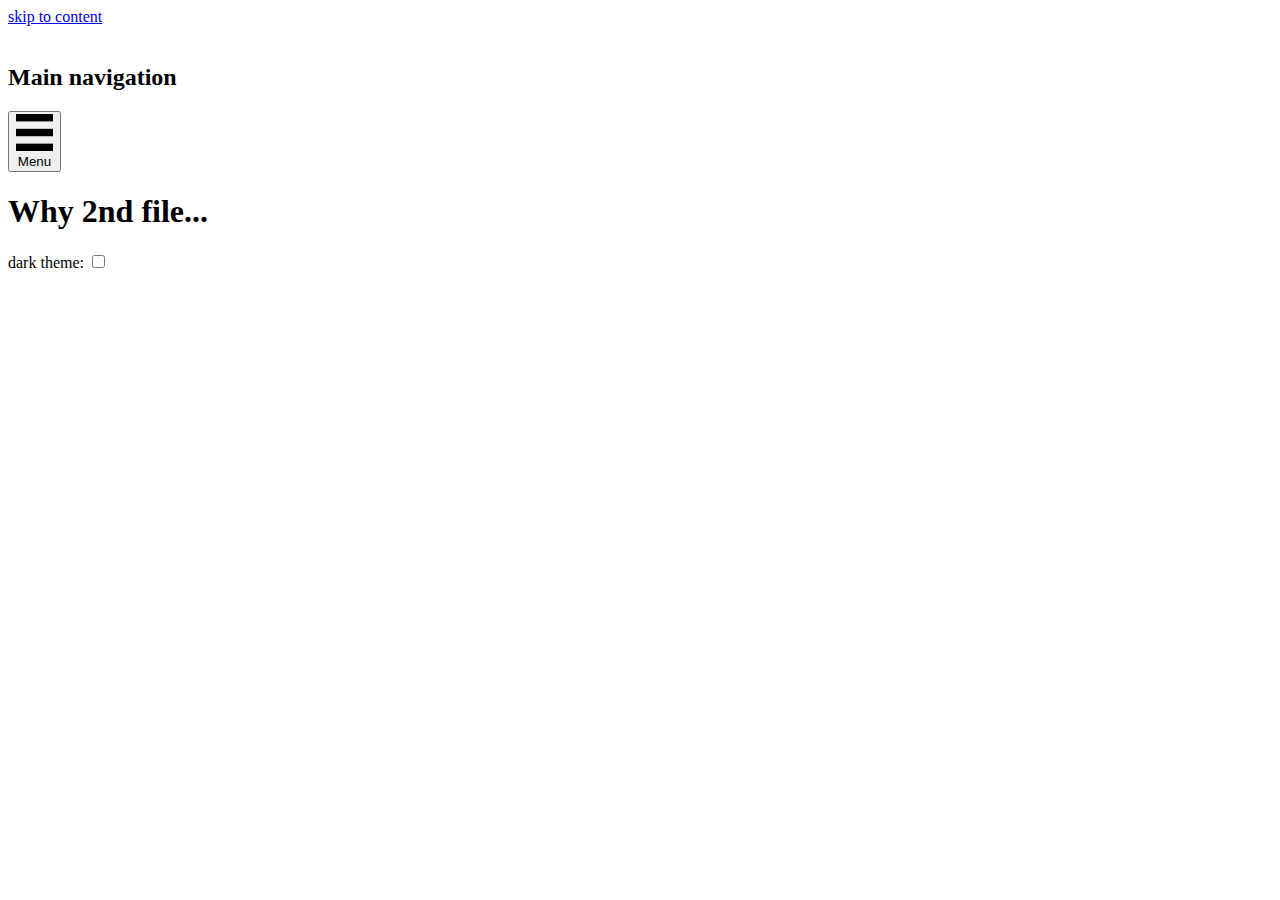
==== index.html @ 4c0f2b92 "First commit" ====
<!DOCTYPE html>
<html lang="en">
  <head>
  <meta charset="utf-8">
  <meta name="viewport" content="width=device-width, initial-scale=1.0">
  <meta http-equiv="X-UA-Compatible" content="IE=edge">

  <meta name="generator" content="Hugo 0.72.0" />
  <link rel="canonical" href="http://example.org/">

  
    
  

  <link rel="apple-touch-icon" sizes="180x180" href="http://example.org/apple-touch-icon.png">
  <link rel="icon" type="image/png" sizes="32x32" href="http://example.org/favicon-32x32.png">
  <link rel="icon" type="image/png" sizes="16x16" href="http://example.org/favicon-16x16.png">
  <link rel="manifest" href="http://example.org/site.webmanifest">
  <link rel="mask-icon" href="http://example.org/safari-pinned-tab.svg" color="#000000">
  <meta name="msapplication-TileColor" content="#ffffff">
  <meta name="theme-color" content="#ffffff">

  <link rel="stylesheet" href="http://example.org/css/prism.css" media="none" onload="this.media='all';">

  
  
  <link rel="stylesheet" type="text/css" href="http://example.org/css/styles.css">

  

  <style id="inverter" media="none">
    .intro-and-nav, .main-and-footer { filter: invert(100%) }
    * { background-color: inherit }
    img:not([src*=".svg"]), .colors, iframe, .demo-container { filter: invert(100%) }
  </style>

  
  
    
  
  <title>Why 2nd file...</title>
</head>

  <body>
    <a href="#main">skip to content</a>
    <svg style="display: none">
  <symbol id="bookmark" viewBox="0 0 40 50">
   <g transform="translate(2266 3206.2)">
    <path style="stroke:currentColor;stroke-width:3.2637;fill:none" d="m-2262.2-3203.4-.2331 42.195 16.319-16.318 16.318 16.318.2331-42.428z"/>
   </g>
  </symbol>

  <symbol id="w3c" viewBox="0 0 127.09899 67.763">
   <text font-size="83" style="font-size:83px;font-family:Trebuchet;letter-spacing:-12;fill-opacity:0" letter-spacing="-12" y="67.609352" x="-26.782778">W3C</text>
   <text font-size="83" style="font-size:83px;font-weight:bold;font-family:Trebuchet;fill-opacity:0" y="67.609352" x="153.21722" font-weight="bold">SVG</text>
   <path style="fill:currentColor;image-rendering:optimizeQuality;shape-rendering:geometricPrecision" d="m33.695.377 12.062 41.016 12.067-41.016h8.731l-19.968 67.386h-.831l-12.48-41.759-12.479 41.759h-.832l-19.965-67.386h8.736l12.061 41.016 8.154-27.618-3.993-13.397h8.737z"/>
   <path style="fill:currentColor;image-rendering:optimizeQuality;shape-rendering:geometricPrecision" d="m91.355 46.132c0 6.104-1.624 11.234-4.862 15.394-3.248 4.158-7.45 6.237-12.607 6.237-3.882 0-7.263-1.238-10.148-3.702-2.885-2.47-5.02-5.812-6.406-10.022l6.82-2.829c1.001 2.552 2.317 4.562 3.953 6.028 1.636 1.469 3.56 2.207 5.781 2.207 2.329 0 4.3-1.306 5.909-3.911 1.609-2.606 2.411-5.738 2.411-9.401 0-4.049-.861-7.179-2.582-9.399-1.995-2.604-5.129-3.912-9.397-3.912h-3.327v-3.991l11.646-20.133h-14.062l-3.911 6.655h-2.493v-14.976h32.441v4.075l-12.31 21.217c4.324 1.385 7.596 3.911 9.815 7.571 2.22 3.659 3.329 7.953 3.329 12.892z"/>
   <path style="fill:currentColor;image-rendering:optimizeQuality;shape-rendering:geometricPrecision" d="m125.21 0 1.414 8.6-5.008 9.583s-1.924-4.064-5.117-6.314c-2.693-1.899-4.447-2.309-7.186-1.746-3.527.73-7.516 4.938-9.258 10.13-2.084 6.21-2.104 9.218-2.178 11.978-.115 4.428.58 7.043.58 7.043s-3.04-5.626-3.011-13.866c.018-5.882.947-11.218 3.666-16.479 2.404-4.627 5.954-7.404 9.114-7.728 3.264-.343 5.848 1.229 7.841 2.938 2.089 1.788 4.213 5.698 4.213 5.698l4.94-9.837z"/>
   <path style="fill:currentColor;image-rendering:optimizeQuality;shape-rendering:geometricPrecision" d="m125.82 48.674s-2.208 3.957-3.589 5.48c-1.379 1.524-3.849 4.209-6.896 5.555-3.049 1.343-4.646 1.598-7.661 1.306-3.01-.29-5.807-2.032-6.786-2.764-.979-.722-3.486-2.864-4.897-4.854-1.42-2-3.634-5.995-3.634-5.995s1.233 4.001 2.007 5.699c.442.977 1.81 3.965 3.749 6.572 1.805 2.425 5.315 6.604 10.652 7.545 5.336.945 9.002-1.449 9.907-2.031.907-.578 2.819-2.178 4.032-3.475 1.264-1.351 2.459-3.079 3.116-4.108.487-.758 1.276-2.286 1.276-2.286l-1.276-6.644z"/>
  </symbol>

  <symbol id="tag" viewBox="0 0 177.16535 177.16535">
    <g transform="translate(0 -875.2)">
     <path style="fill-rule:evenodd;stroke-width:0;fill:currentColor" d="m159.9 894.3-68.79 8.5872-75.42 77.336 61.931 60.397 75.429-76.565 6.8495-69.755zm-31.412 31.835a10.813 10.813 0 0 1 1.8443 2.247 10.813 10.813 0 0 1 -3.5174 14.872l-.0445.0275a10.813 10.813 0 0 1 -14.86 -3.5714 10.813 10.813 0 0 1 3.5563 -14.863 10.813 10.813 0 0 1 13.022 1.2884z"/>
    </g>
  </symbol>

  <symbol id="balloon" viewBox="0 0 141.73228 177.16535">
   <g transform="translate(0 -875.2)">
    <g>
     <path style="fill:currentColor" d="m68.156 882.83-.88753 1.4269c-4.9564 7.9666-6.3764 17.321-5.6731 37.378.36584 10.437 1.1246 23.51 1.6874 29.062.38895 3.8372 3.8278 32.454 4.6105 38.459 4.6694-.24176 9.2946.2879 14.377 1.481 1.2359-3.2937 5.2496-13.088 8.886-21.623 6.249-14.668 8.4128-21.264 10.253-31.252 1.2464-6.7626 1.6341-12.156 1.4204-19.764-.36325-12.93-2.1234-19.487-6.9377-25.843-2.0833-2.7507-6.9865-7.6112-7.9127-7.8436-.79716-.20019-6.6946-1.0922-6.7755-1.0248-.02213.0182-5.0006-.41858-7.5248-.22808l-2.149-.22808h-3.3738z"/>
     <path style="fill:currentColor" d="m61.915 883.28-3.2484.4497c-1.7863.24724-3.5182.53481-3.8494.63994-2.4751.33811-4.7267.86957-6.7777 1.5696-.28598 0-1.0254.20146-2.3695.58589-5.0418 1.4418-6.6374 2.2604-8.2567 4.2364-6.281 7.6657-11.457 18.43-12.932 26.891-1.4667 8.4111.71353 22.583 5.0764 32.996 3.8064 9.0852 13.569 25.149 22.801 37.517 1.3741 1.841 2.1708 2.9286 2.4712 3.5792 3.5437-1.1699 6.8496-1.9336 10.082-2.3263-1.3569-5.7831-4.6968-21.86-6.8361-33.002-.92884-4.8368-2.4692-14.322-3.2452-19.991-.68557-5.0083-.77707-6.9534-.74159-15.791.04316-10.803.41822-16.162 1.5026-21.503 1.4593-5.9026 3.3494-11.077 6.3247-15.852z"/>
     <path style="fill:currentColor" d="m94.499 885.78c-.10214-.0109-.13691 0-.0907.0409.16033.13489 1.329 1.0675 2.5976 2.0723 6.7003 5.307 11.273 14.568 12.658 25.638.52519 4.1949.24765 14.361-.5059 18.523-2.4775 13.684-9.7807 32.345-20.944 53.519l-3.0559 5.7971c2.8082.76579 5.7915 1.727 8.9926 2.8441 11.562-11.691 18.349-19.678 24.129-28.394 7.8992-11.913 11.132-20.234 12.24-31.518.98442-10.02-1.5579-20.876-6.7799-28.959-.2758-.4269-.57803-.86856-.89617-1.3166-3.247-6.13-9.752-12.053-21.264-16.131-2.3687-.86369-6.3657-2.0433-7.0802-2.1166z"/>
     <path style="fill:currentColor" d="m32.52 892.22c-.20090-.13016-1.4606.81389-3.9132 2.7457-11.486 9.0476-17.632 24.186-16.078 39.61.79699 7.9138 2.4066 13.505 5.9184 20.562 5.8577 11.77 14.749 23.219 30.087 38.74.05838.059.12188.1244.18052.1838 1.3166-.5556 2.5965-1.0618 3.8429-1.5199-.66408-.32448-1.4608-1.3297-3.8116-4.4602-5.0951-6.785-8.7512-11.962-13.051-18.486-5.1379-7.7948-5.0097-7.5894-8.0586-13.054-6.2097-11.13-8.2674-17.725-8.6014-27.563-.21552-6.3494.13041-9.2733 1.775-14.987 2.1832-7.5849 3.9273-10.986 9.2693-18.07 1.7839-2.3656 2.6418-3.57 2.4409-3.7003z"/>
     <path style="fill:currentColor" d="m69.133 992.37c-6.2405.0309-12.635.76718-19.554 2.5706 4.6956 4.7759 9.935 10.258 12.05 12.625l4.1272 4.6202h11.493l3.964-4.4516c2.0962-2.3541 7.4804-7.9845 12.201-12.768-8.378-1.4975-16.207-2.6353-24.281-2.5955z"/>
     <rect style="stroke-width:0;fill:currentColor" ry="2.0328" height="27.746" width="22.766" y="1017.7" x="60.201"/>
    </g>
   </g>
  </symbol>

  <symbol id="info" viewBox="0 0 41.667 41.667">
   <g transform="translate(-37.035 -1004.6)">
    <path style="stroke-linejoin:round;stroke:currentColor;stroke-linecap:round;stroke-width:3.728;fill:none" d="m76.25 1030.2a18.968 18.968 0 0 1 -23.037 13.709 18.968 18.968 0 0 1 -13.738 -23.019 18.968 18.968 0 0 1 23.001 -13.768 18.968 18.968 0 0 1 13.798 22.984"/>
    <g transform="matrix(1.1146 0 0 1.1146 -26.276 -124.92)">
     <path style="stroke:currentColor;stroke-linecap:round;stroke-width:3.728;fill:none" d="m75.491 1039.5v-8.7472"/>
     <path style="stroke-width:0;fill:currentColor" transform="scale(-1)" d="m-73.193-1024.5a2.3719 2.3719 0 0 1 -2.8807 1.7142 2.3719 2.3719 0 0 1 -1.718 -2.8785 2.3719 2.3719 0 0 1 2.8763 -1.7217 2.3719 2.3719 0 0 1 1.7254 2.8741"/>
    </g>
   </g>
  </symbol>

  <symbol id="warning" viewBox="0 0 48.430474 41.646302">
    <g transform="translate(-1.1273 -1010.2)">
     <path style="stroke-linejoin:round;stroke:currentColor;stroke-linecap:round;stroke-width:4.151;fill:none" d="m25.343 1012.3-22.14 37.496h44.28z"/>
     <path style="stroke:currentColor;stroke-linecap:round;stroke-width:4.1512;fill:none" d="m25.54 1027.7v8.7472"/>
     <path style="stroke-width:0;fill:currentColor" d="m27.839 1042.8a2.3719 2.3719 0 0 1 -2.8807 1.7143 2.3719 2.3719 0 0 1 -1.718 -2.8785 2.3719 2.3719 0 0 1 2.8763 -1.7217 2.3719 2.3719 0 0 1 1.7254 2.8741"/>
    </g>
  </symbol>

  <symbol id="menu" viewBox="0 0 50 50">
     <rect style="stroke-width:0;fill:currentColor" height="10" width="50" y="0" x="0"/>
     <rect style="stroke-width:0;fill:currentColor" height="10" width="50" y="20" x="0"/>
     <rect style="stroke-width:0;fill:currentColor" height="10" width="50" y="40" x="0"/>
   </symbol>

   <symbol id="link" viewBox="0 0 50 50">
    <g transform="translate(0 -1002.4)">
     <g transform="matrix(.095670 0 0 .095670 2.3233 1004.9)">
      <g>
       <path style="stroke-width:0;fill:currentColor" d="m452.84 192.9-128.65 128.65c-35.535 35.54-93.108 35.54-128.65 0l-42.881-42.886 42.881-42.876 42.884 42.876c11.845 11.822 31.064 11.846 42.886 0l128.64-128.64c11.816-11.831 11.816-31.066 0-42.9l-42.881-42.881c-11.822-11.814-31.064-11.814-42.887 0l-45.928 45.936c-21.292-12.531-45.491-17.905-69.449-16.291l72.501-72.526c35.535-35.521 93.136-35.521 128.64 0l42.886 42.881c35.535 35.523 35.535 93.141-.001 128.66zm-254.28 168.51-45.903 45.9c-11.845 11.846-31.064 11.817-42.881 0l-42.884-42.881c-11.845-11.821-11.845-31.041 0-42.886l128.65-128.65c11.819-11.814 31.069-11.814 42.884 0l42.886 42.886 42.876-42.886-42.876-42.881c-35.54-35.521-93.113-35.521-128.65 0l-128.65 128.64c-35.538 35.545-35.538 93.146 0 128.65l42.883 42.882c35.51 35.54 93.11 35.54 128.65 0l72.496-72.499c-23.956 1.597-48.092-3.784-69.474-16.283z"/>
      </g>
     </g>
    </g>
  </symbol>

  <symbol id="doc" viewBox="0 0 35 45">
   <g transform="translate(-147.53 -539.83)">
    <path style="stroke:currentColor;stroke-width:2.4501;fill:none" d="m149.38 542.67v39.194h31.354v-39.194z"/>
    <g style="stroke-width:25" transform="matrix(.098003 0 0 .098003 133.69 525.96)">
     <path d="m220 252.36h200" style="stroke:currentColor;stroke-width:25;fill:none"/>
     <path style="stroke:currentColor;stroke-width:25;fill:none" d="m220 409.95h200"/>
     <path d="m220 488.74h200" style="stroke:currentColor;stroke-width:25;fill:none"/>
     <path d="m220 331.15h200" style="stroke:currentColor;stroke-width:25;fill:none"/>
    </g>
   </g>
 </symbol>

 <symbol id="tick" viewBox="0 0 177.16535 177.16535">
  <g transform="translate(0 -875.2)">
   <rect style="stroke-width:0;fill:currentColor" transform="rotate(30)" height="155" width="40" y="702.99" x="556.82"/>
   <rect style="stroke-width:0;fill:currentColor" transform="rotate(30)" height="40" width="90.404" y="817.99" x="506.42"/>
  </g>
 </symbol>
</svg>

    <div class="wrapper">
      <header class="intro-and-nav" role="banner">
  <div>
    <div class="intro">
      <a class="logo" href="http://example.org/" aria-label="Why 2nd file... home page">
        <img src="http://example.org/images/logo.svg" alt="">
      </a>
      <p class="library-desc">
        
      </p>
    </div>
    <nav id="patterns-nav" class="patterns" role="navigation">
  <h2 class="vh">Main navigation</h2>
  <button id="menu-button" aria-expanded="false">
    <svg viewBox="0 0 50 50" aria-hidden="true" focusable="false">
      <use xlink:href="#menu"></use>
    </svg>
    Menu
  </button>
  
  <ul id="patterns-list">
  
  </ul>
</nav>
  </div>
</header>
      <div class="main-and-footer">
        <div>
          
  <main id="main">
    <h1>Why 2nd file...</h1>
    
  </main>

          <footer role="contentinfo">
  <div>
    <label for="themer">
      dark theme: <input type="checkbox" id="themer" class="vh">
      <span aria-hidden="true"></span>
    </label>
  </div>
  
</footer>

        </div>
      </div>
    </div>
    <script src="http://example.org/js/prism.js"></script>



<script src="http://example.org/js/dom-scripts.js"></script>

    
    
  

  </body>
</html>
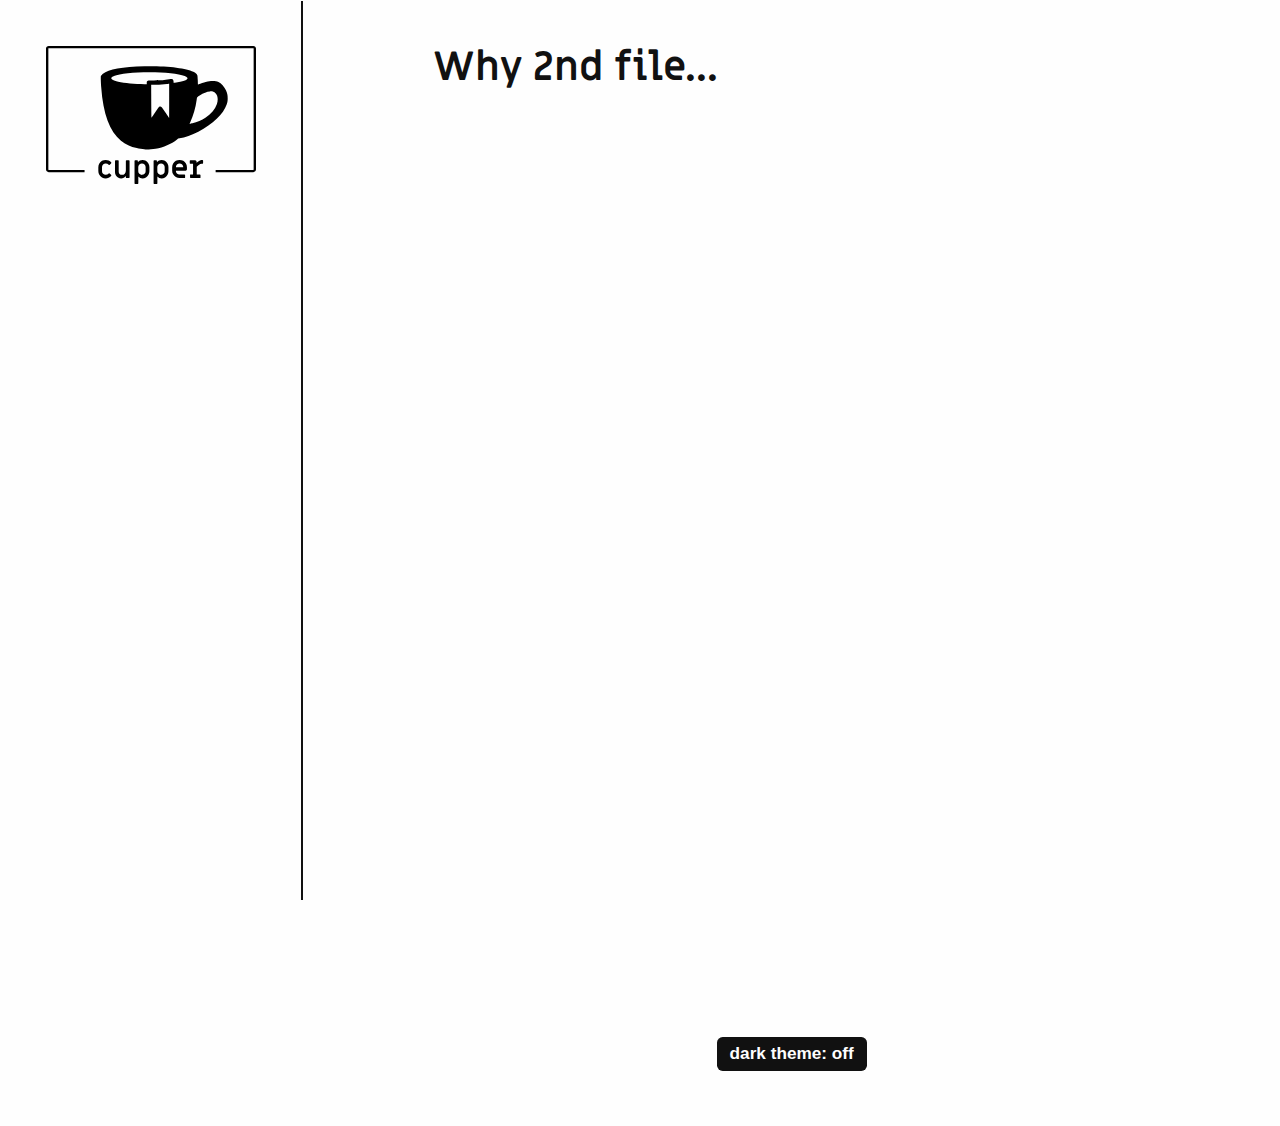
==== commit 8f6d2eff: "Change URL" ====
--- a/index.html
+++ b/index.html
@@ -6,25 +6,25 @@
   <meta http-equiv="X-UA-Compatible" content="IE=edge">
 
   <meta name="generator" content="Hugo 0.72.0" />
-  <link rel="canonical" href="http://example.org/">
+  <link rel="canonical" href="https://sinn144.github.io/second_blogsite/">
 
   
     
   
 
-  <link rel="apple-touch-icon" sizes="180x180" href="http://example.org/apple-touch-icon.png">
-  <link rel="icon" type="image/png" sizes="32x32" href="http://example.org/favicon-32x32.png">
-  <link rel="icon" type="image/png" sizes="16x16" href="http://example.org/favicon-16x16.png">
-  <link rel="manifest" href="http://example.org/site.webmanifest">
-  <link rel="mask-icon" href="http://example.org/safari-pinned-tab.svg" color="#000000">
+  <link rel="apple-touch-icon" sizes="180x180" href="https://sinn144.github.io/second_blogsite/apple-touch-icon.png">
+  <link rel="icon" type="image/png" sizes="32x32" href="https://sinn144.github.io/second_blogsite/favicon-32x32.png">
+  <link rel="icon" type="image/png" sizes="16x16" href="https://sinn144.github.io/second_blogsite/favicon-16x16.png">
+  <link rel="manifest" href="https://sinn144.github.io/second_blogsite/site.webmanifest">
+  <link rel="mask-icon" href="https://sinn144.github.io/second_blogsite/safari-pinned-tab.svg" color="#000000">
   <meta name="msapplication-TileColor" content="#ffffff">
   <meta name="theme-color" content="#ffffff">
 
-  <link rel="stylesheet" href="http://example.org/css/prism.css" media="none" onload="this.media='all';">
+  <link rel="stylesheet" href="https://sinn144.github.io/second_blogsite/css/prism.css" media="none" onload="this.media='all';">
 
   
   
-  <link rel="stylesheet" type="text/css" href="http://example.org/css/styles.css">
+  <link rel="stylesheet" type="text/css" href="https://sinn144.github.io/second_blogsite/css/styles.css">
 
   
 
@@ -136,8 +136,8 @@
       <header class="intro-and-nav" role="banner">
   <div>
     <div class="intro">
-      <a class="logo" href="http://example.org/" aria-label="Why 2nd file... home page">
-        <img src="http://example.org/images/logo.svg" alt="">
+      <a class="logo" href="https://sinn144.github.io/second_blogsite/" aria-label="Why 2nd file... home page">
+        <img src="https://sinn144.github.io/second_blogsite/images/logo.svg" alt="">
       </a>
       <p class="library-desc">
         
@@ -179,11 +179,11 @@
         </div>
       </div>
     </div>
-    <script src="http://example.org/js/prism.js"></script>
+    <script src="https://sinn144.github.io/second_blogsite/js/prism.js"></script>
 
 
 
-<script src="http://example.org/js/dom-scripts.js"></script>
+<script src="https://sinn144.github.io/second_blogsite/js/dom-scripts.js"></script>
 
     
     
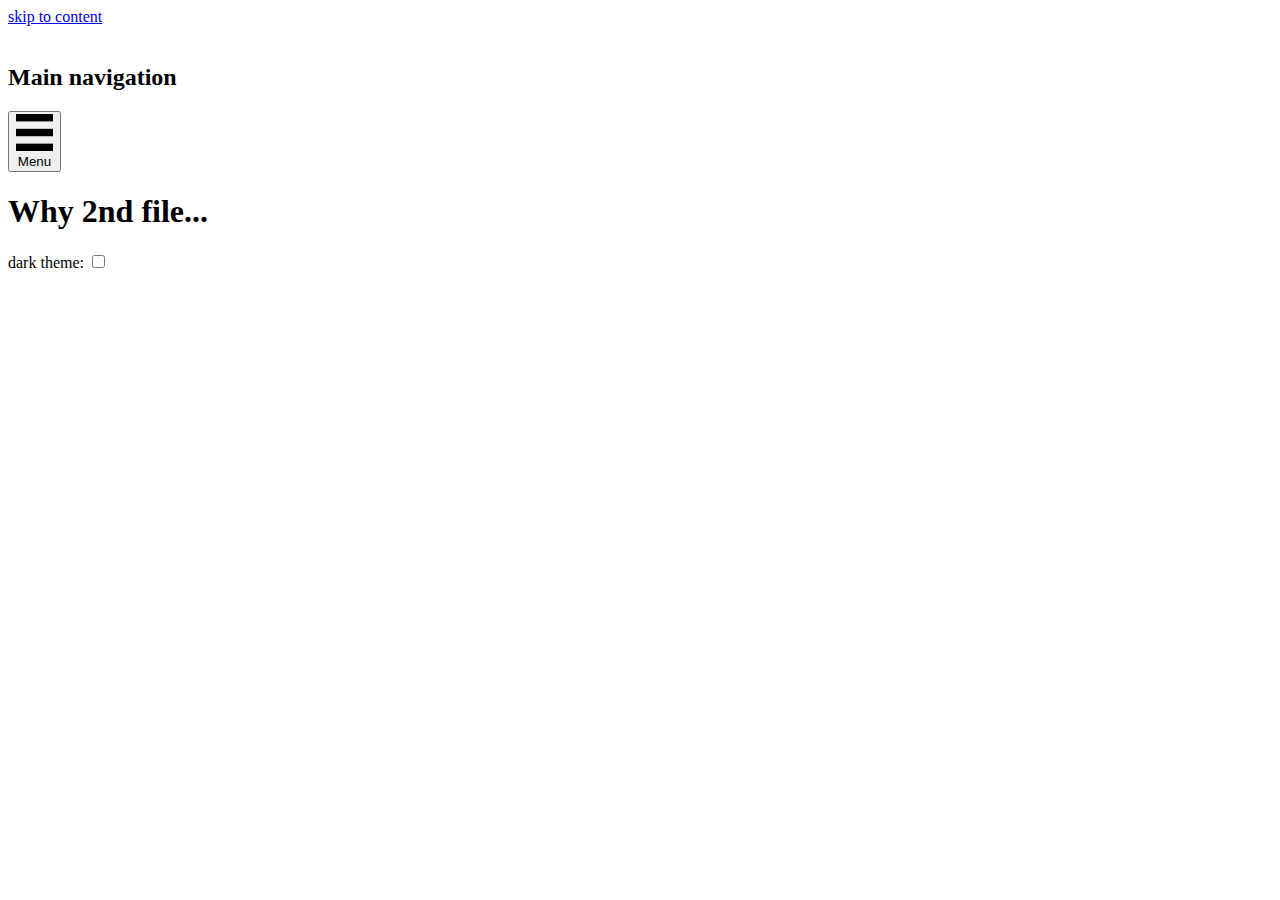
==== commit 63e0fcf2: "Change URL" ====
--- a/index.html
+++ b/index.html
@@ -6,25 +6,25 @@
   <meta http-equiv="X-UA-Compatible" content="IE=edge">
 
   <meta name="generator" content="Hugo 0.72.0" />
-  <link rel="canonical" href="https://sinn144.github.io/second_blogsite/">
+  <link rel="canonical" href="https://sinn144.github.io/second_blogsite/blob/gh-pages/">
 
   
     
   
 
-  <link rel="apple-touch-icon" sizes="180x180" href="https://sinn144.github.io/second_blogsite/apple-touch-icon.png">
-  <link rel="icon" type="image/png" sizes="32x32" href="https://sinn144.github.io/second_blogsite/favicon-32x32.png">
-  <link rel="icon" type="image/png" sizes="16x16" href="https://sinn144.github.io/second_blogsite/favicon-16x16.png">
-  <link rel="manifest" href="https://sinn144.github.io/second_blogsite/site.webmanifest">
-  <link rel="mask-icon" href="https://sinn144.github.io/second_blogsite/safari-pinned-tab.svg" color="#000000">
+  <link rel="apple-touch-icon" sizes="180x180" href="https://sinn144.github.io/second_blogsite/blob/gh-pages/apple-touch-icon.png">
+  <link rel="icon" type="image/png" sizes="32x32" href="https://sinn144.github.io/second_blogsite/blob/gh-pages/favicon-32x32.png">
+  <link rel="icon" type="image/png" sizes="16x16" href="https://sinn144.github.io/second_blogsite/blob/gh-pages/favicon-16x16.png">
+  <link rel="manifest" href="https://sinn144.github.io/second_blogsite/blob/gh-pages/site.webmanifest">
+  <link rel="mask-icon" href="https://sinn144.github.io/second_blogsite/blob/gh-pages/safari-pinned-tab.svg" color="#000000">
   <meta name="msapplication-TileColor" content="#ffffff">
   <meta name="theme-color" content="#ffffff">
 
-  <link rel="stylesheet" href="https://sinn144.github.io/second_blogsite/css/prism.css" media="none" onload="this.media='all';">
+  <link rel="stylesheet" href="https://sinn144.github.io/second_blogsite/blob/gh-pages/css/prism.css" media="none" onload="this.media='all';">
 
   
   
-  <link rel="stylesheet" type="text/css" href="https://sinn144.github.io/second_blogsite/css/styles.css">
+  <link rel="stylesheet" type="text/css" href="https://sinn144.github.io/second_blogsite/blob/gh-pages/css/styles.css">
 
   
 
@@ -136,8 +136,8 @@
       <header class="intro-and-nav" role="banner">
   <div>
     <div class="intro">
-      <a class="logo" href="https://sinn144.github.io/second_blogsite/" aria-label="Why 2nd file... home page">
-        <img src="https://sinn144.github.io/second_blogsite/images/logo.svg" alt="">
+      <a class="logo" href="https://sinn144.github.io/second_blogsite/blob/gh-pages/" aria-label="Why 2nd file... home page">
+        <img src="https://sinn144.github.io/second_blogsite/blob/gh-pages/images/logo.svg" alt="">
       </a>
       <p class="library-desc">
         
@@ -179,11 +179,11 @@
         </div>
       </div>
     </div>
-    <script src="https://sinn144.github.io/second_blogsite/js/prism.js"></script>
+    <script src="https://sinn144.github.io/second_blogsite/blob/gh-pages/js/prism.js"></script>
 
 
 
-<script src="https://sinn144.github.io/second_blogsite/js/dom-scripts.js"></script>
+<script src="https://sinn144.github.io/second_blogsite/blob/gh-pages/js/dom-scripts.js"></script>
 
     
     
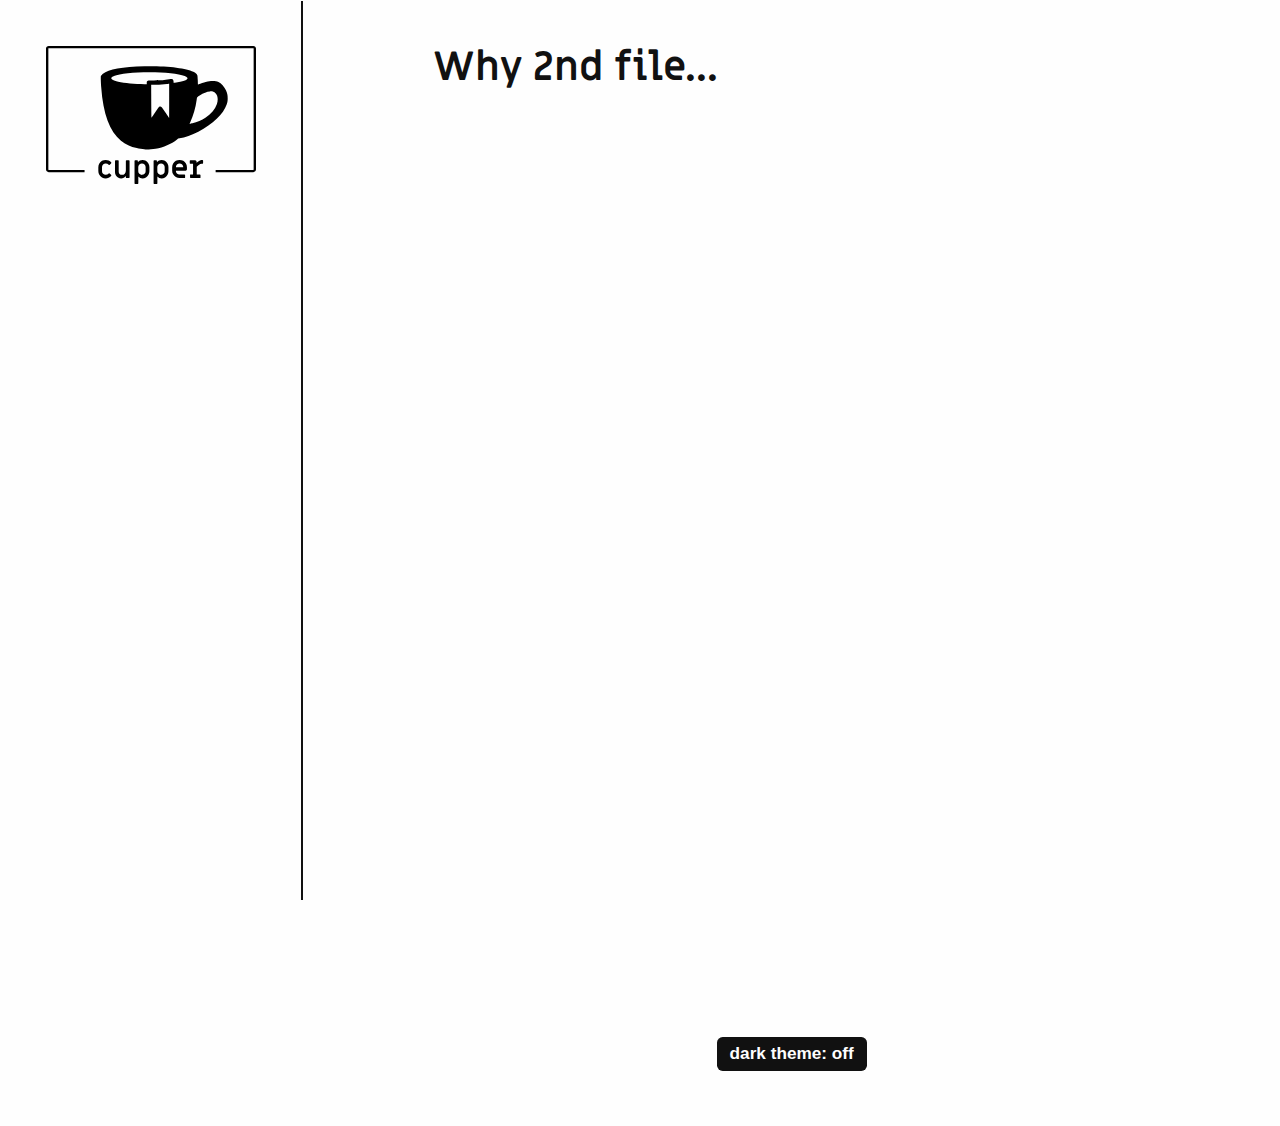
==== commit 5fa24e55: "Change URL 2" ====
--- a/index.html
+++ b/index.html
@@ -6,25 +6,25 @@
   <meta http-equiv="X-UA-Compatible" content="IE=edge">
 
   <meta name="generator" content="Hugo 0.72.0" />
-  <link rel="canonical" href="https://sinn144.github.io/second_blogsite/blob/gh-pages/">
+  <link rel="canonical" href="https://sinn144.github.io/second_blogsite/">
 
   
     
   
 
-  <link rel="apple-touch-icon" sizes="180x180" href="https://sinn144.github.io/second_blogsite/blob/gh-pages/apple-touch-icon.png">
-  <link rel="icon" type="image/png" sizes="32x32" href="https://sinn144.github.io/second_blogsite/blob/gh-pages/favicon-32x32.png">
-  <link rel="icon" type="image/png" sizes="16x16" href="https://sinn144.github.io/second_blogsite/blob/gh-pages/favicon-16x16.png">
-  <link rel="manifest" href="https://sinn144.github.io/second_blogsite/blob/gh-pages/site.webmanifest">
-  <link rel="mask-icon" href="https://sinn144.github.io/second_blogsite/blob/gh-pages/safari-pinned-tab.svg" color="#000000">
+  <link rel="apple-touch-icon" sizes="180x180" href="https://sinn144.github.io/second_blogsite/apple-touch-icon.png">
+  <link rel="icon" type="image/png" sizes="32x32" href="https://sinn144.github.io/second_blogsite/favicon-32x32.png">
+  <link rel="icon" type="image/png" sizes="16x16" href="https://sinn144.github.io/second_blogsite/favicon-16x16.png">
+  <link rel="manifest" href="https://sinn144.github.io/second_blogsite/site.webmanifest">
+  <link rel="mask-icon" href="https://sinn144.github.io/second_blogsite/safari-pinned-tab.svg" color="#000000">
   <meta name="msapplication-TileColor" content="#ffffff">
   <meta name="theme-color" content="#ffffff">
 
-  <link rel="stylesheet" href="https://sinn144.github.io/second_blogsite/blob/gh-pages/css/prism.css" media="none" onload="this.media='all';">
+  <link rel="stylesheet" href="https://sinn144.github.io/second_blogsite/css/prism.css" media="none" onload="this.media='all';">
 
   
   
-  <link rel="stylesheet" type="text/css" href="https://sinn144.github.io/second_blogsite/blob/gh-pages/css/styles.css">
+  <link rel="stylesheet" type="text/css" href="https://sinn144.github.io/second_blogsite/css/styles.css">
 
   
 
@@ -136,8 +136,8 @@
       <header class="intro-and-nav" role="banner">
   <div>
     <div class="intro">
-      <a class="logo" href="https://sinn144.github.io/second_blogsite/blob/gh-pages/" aria-label="Why 2nd file... home page">
-        <img src="https://sinn144.github.io/second_blogsite/blob/gh-pages/images/logo.svg" alt="">
+      <a class="logo" href="https://sinn144.github.io/second_blogsite/" aria-label="Why 2nd file... home page">
+        <img src="https://sinn144.github.io/second_blogsite/images/logo.svg" alt="">
       </a>
       <p class="library-desc">
         
@@ -179,11 +179,11 @@
         </div>
       </div>
     </div>
-    <script src="https://sinn144.github.io/second_blogsite/blob/gh-pages/js/prism.js"></script>
+    <script src="https://sinn144.github.io/second_blogsite/js/prism.js"></script>
 
 
 
-<script src="https://sinn144.github.io/second_blogsite/blob/gh-pages/js/dom-scripts.js"></script>
+<script src="https://sinn144.github.io/second_blogsite/js/dom-scripts.js"></script>
 
     
     
